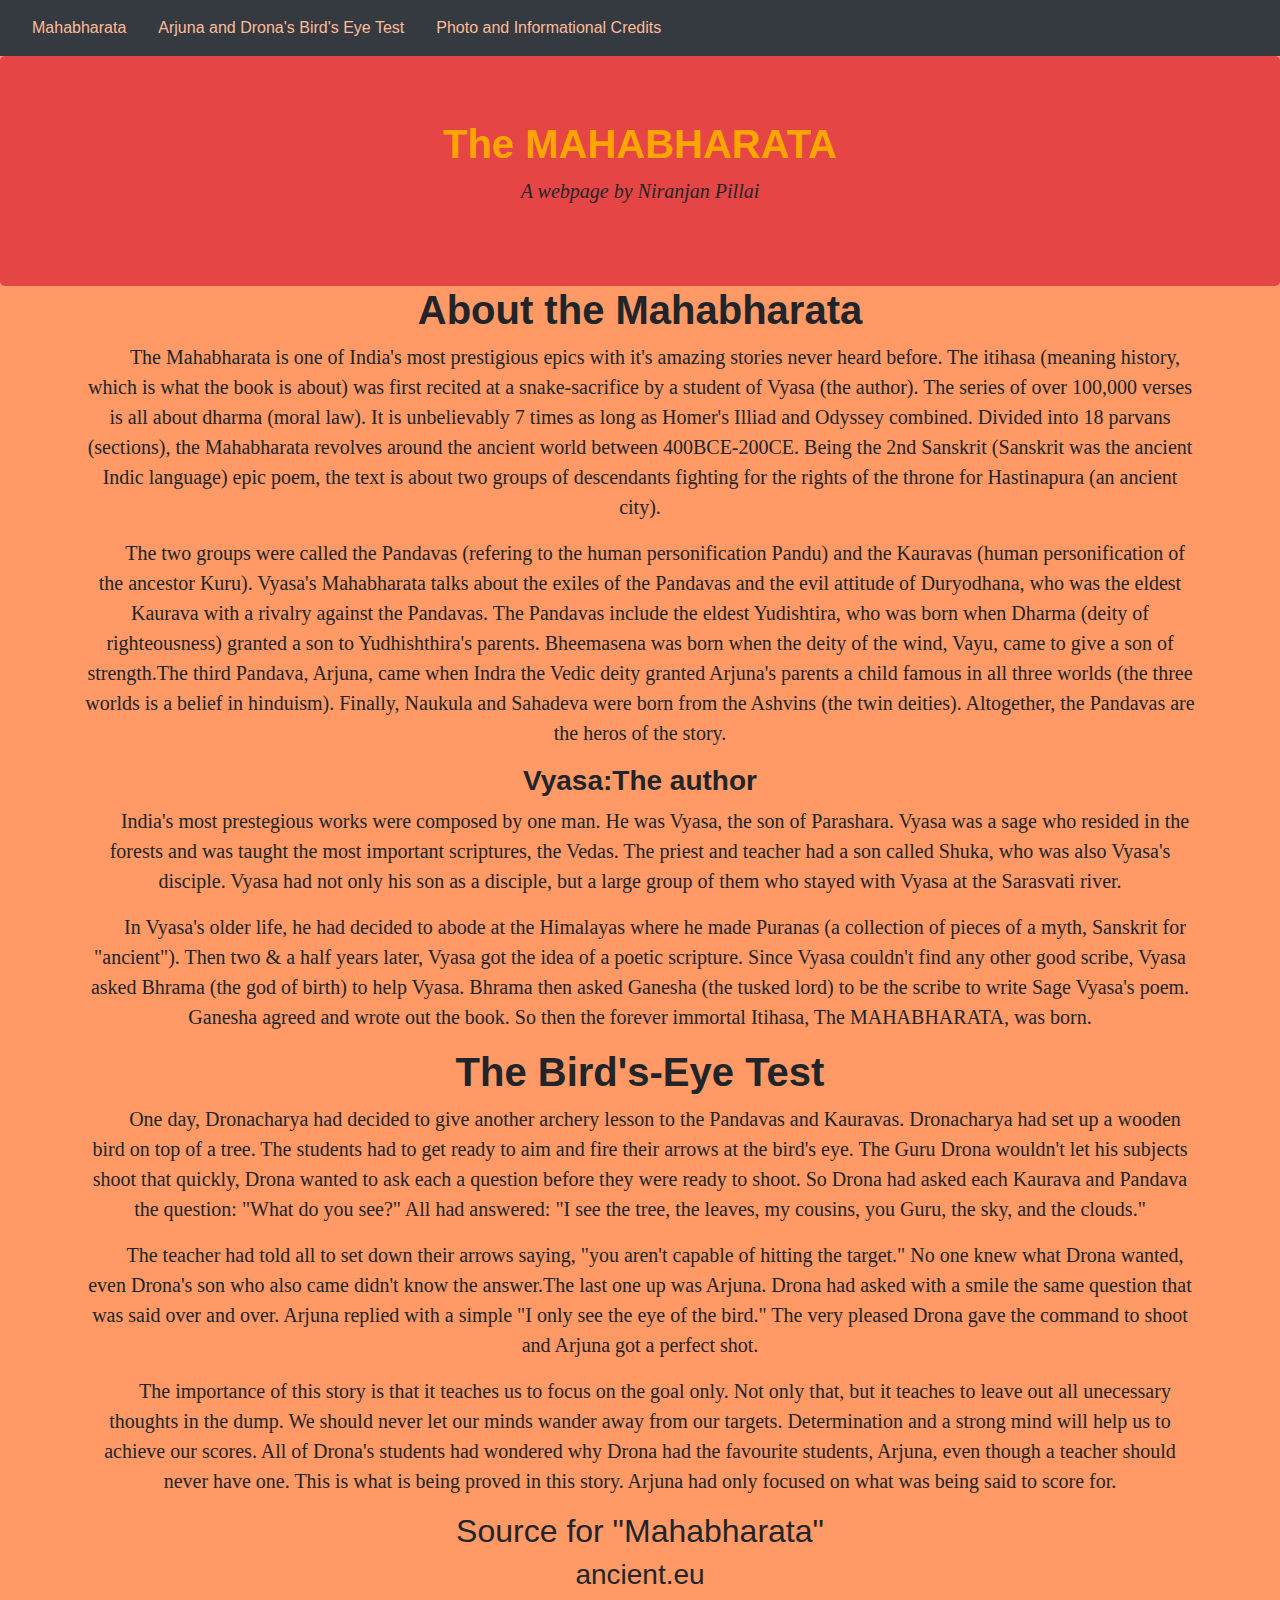
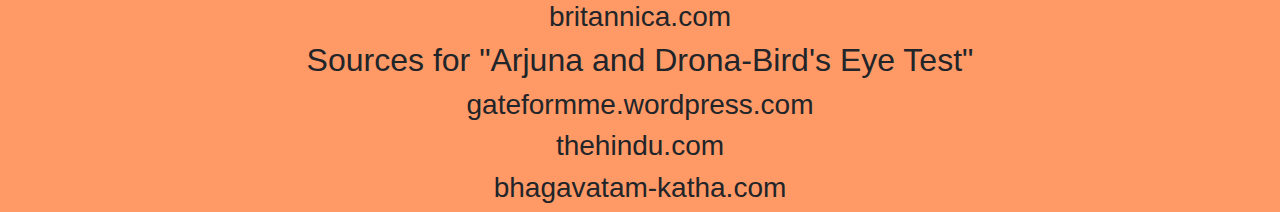
==== Index.html @ d1361037 "Add files via upload" ====
<!DOCTYPE html>
<html lang="en">
<head>
  <title>Mahabharata</title>
  <meta charset="utf-8">
  <meta name="viewport" content="width=device-width, initial-scale=1">
  <link rel="stylesheet" href="https://maxcdn.bootstrapcdn.com/bootstrap/4.5.2/css/bootstrap.min.css">

  <script src="https://maxcdn.bootstrapcdn.com/bootstrap/4.5.2/js/bootstrap.min.js"></script>
<link rel="stylesheet" href="style.css">
</head>
<body>
<header>
  
<nav class="navbar navbar-expand-lg bg-dark">

  <div class="collapse navbar-collapse" id="navbarTogglerDemo01">
     <a class="nav-link" href="#mahabharata">Mahabharata</a>
        <a class="nav-link" href="#bird">Arjuna and Drona's Bird's Eye Test</a>
        <a class="nav-link" href="#sources">Photo and Informational Credits</a>
  </div>
</nav>

</header>
<div class="jumbotron text-center myJumbotron" style="margin-bottom:0">
  <h1><b><font color="orange">The MAHABHARATA</font></b></h1>
  <p><i>A webpage by Niranjan Pillai</i></p> 
</div>

<div class="container text-center">
      		<div id="mahabharata">
  		<h1><b>About the Mahabharata</b></h1>
		</div>
      
   		<p class="indent">The Mahabharata is one of India's most prestigious epics with it's amazing stories never heard before. The itihasa (meaning history, which is what the book is about) was first recited at a snake-sacrifice by a 	student of Vyasa (the author). The series of over 100,000 verses is all about dharma (moral law). It is unbelievably 7 times as long as Homer's Illiad and Odyssey combined. Divided into 18 parvans (sections), the Mahabharata 	revolves around the ancient world between 400BCE-200CE. Being the 2nd Sanskrit (Sanskrit was the ancient Indic language) epic poem, the text is about two groups of descendants fighting for the rights of the throne for Hastinapura 	(an ancient city).</p>
		<p class="indent">The two groups were called the Pandavas (refering to the human personification Pandu) and the Kauravas (human personification of the ancestor Kuru). Vyasa's Mahabharata talks about the exiles of the Pandavas and 	the evil attitude of Duryodhana, who was the eldest Kaurava with a rivalry against the Pandavas. The Pandavas include the eldest Yudishtira, who was born when Dharma (deity of righteousness) granted a son to Yudhishthira's 	parents. Bheemasena was born when the deity of the wind, Vayu, came to give a son of strength.The third Pandava, Arjuna, came when Indra the Vedic deity granted Arjuna's parents a child famous in all three worlds (the three worlds is a belief in hinduism). Finally, Naukula and Sahadeva were born from the Ashvins (the twin deities). Altogether, the Pandavas are the heros of the story.</p> 
	

			
	 		 <h3><b>Vyasa:The author</b></h3>
		
		
  			<p class="indent">India's most prestegious works were composed by one man. He was Vyasa, the son of Parashara. Vyasa was a sage who resided in the forests and was taught the most important scriptures, the Vedas. The priest and 	teacher had a son called Shuka, who was also Vyasa's disciple. Vyasa had not only his son as a disciple, but a large group of them who stayed with Vyasa at the Sarasvati river.</p>
			<p class="indent">In Vyasa's older life, he had decided to abode at the Himalayas where he made Puranas (a collection of pieces of a myth, Sanskrit for "ancient"). Then two & a half years later, Vyasa got the idea of a poetic 	scripture. Since Vyasa couldn't find any other good scribe, Vyasa asked Bhrama (the god of birth) to help Vyasa. Bhrama then asked Ganesha (the tusked lord) to be the scribe to write Sage Vyasa's poem. Ganesha agreed and wrote 	out the book. So then the forever immortal Itihasa, The MAHABHARATA, was born.</p>
		

	


 <div id="bird">
	<h1><b>The Bird's-Eye Test</b></h1>

<p class="indent">One day, Dronacharya had decided to give another archery lesson to the Pandavas and Kauravas. Dronacharya had set up a wooden bird on top of a tree. The students had to get ready to aim and fire their arrows at the bird's eye. The Guru Drona wouldn't let his subjects shoot that quickly, Drona wanted to ask each a question before they were ready to shoot. So Drona had asked each Kaurava and Pandava the question: "What do you see?" All had answered: "I see the tree, the leaves, my cousins, you Guru, the sky, and the clouds."</p>

<p class="indent">The teacher had told all to set down their arrows saying, "you aren't capable of hitting the target." No one knew what Drona wanted, even Drona's son who also came didn't know the answer.The last one up was Arjuna. Drona had asked with a smile the same question that was said over and over. Arjuna replied with a simple "I only see the eye of the bird." The very pleased Drona gave the command to shoot and Arjuna got a perfect shot. </p>

<p class="indent">The importance of this story is that it teaches us to focus on the goal only. Not only that, but it teaches to leave out all unecessary thoughts in the dump. We should never let our minds wander away from our targets. Determination and a strong mind will help us to achieve our scores. All of Drona's students had wondered why Drona had the favourite students, Arjuna, even though a teacher should never have one. This is what is being proved in this story. Arjuna had only focused on what was being said to score for.</p>

</div>



 <div id="sources">
   <h2>Source for "Mahabharata"</h2>
 </div>
    <h3>ancient.eu</h3>
    <h3>britannica.com</h3>
  <div id="sources">
   <h2>Sources for "Arjuna and Drona-Bird's Eye Test"</h2>
  </div>
    <h3>gateformme.wordpress.com</h3>
    <h3>thehindu.com</h3>
    <h3>bhagavatam-katha.com</h3>

 </div>  




</body>
</html>
---- style.css ----
p {
  font-family: verdana;
  font-size: 20px;
}

body { 
    background-color: #ff9966
}

head { 
    background-color: #ffbb99
}
.myJumbotron {
   background-color: #E64545;
}

p.indent {
    text-indent: 30px;
}
a {
  color: #ffbb99;
  
}
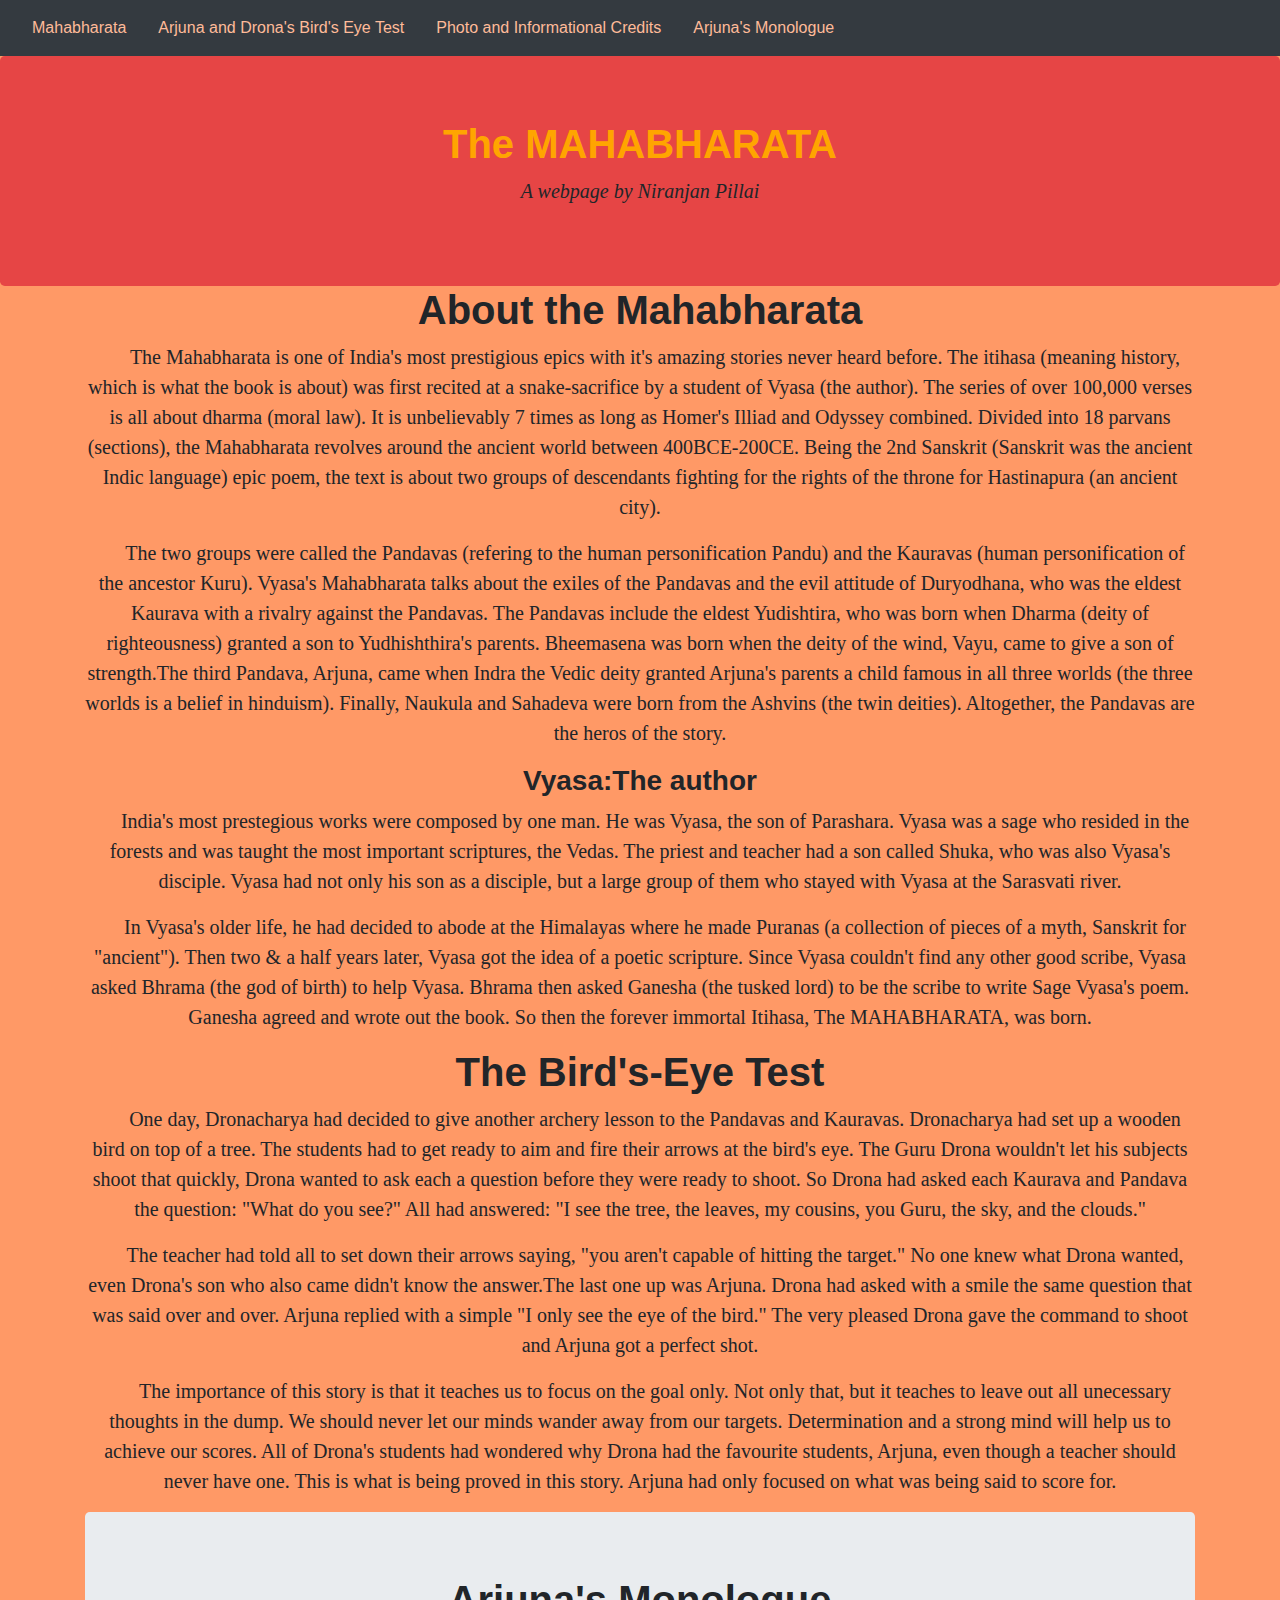
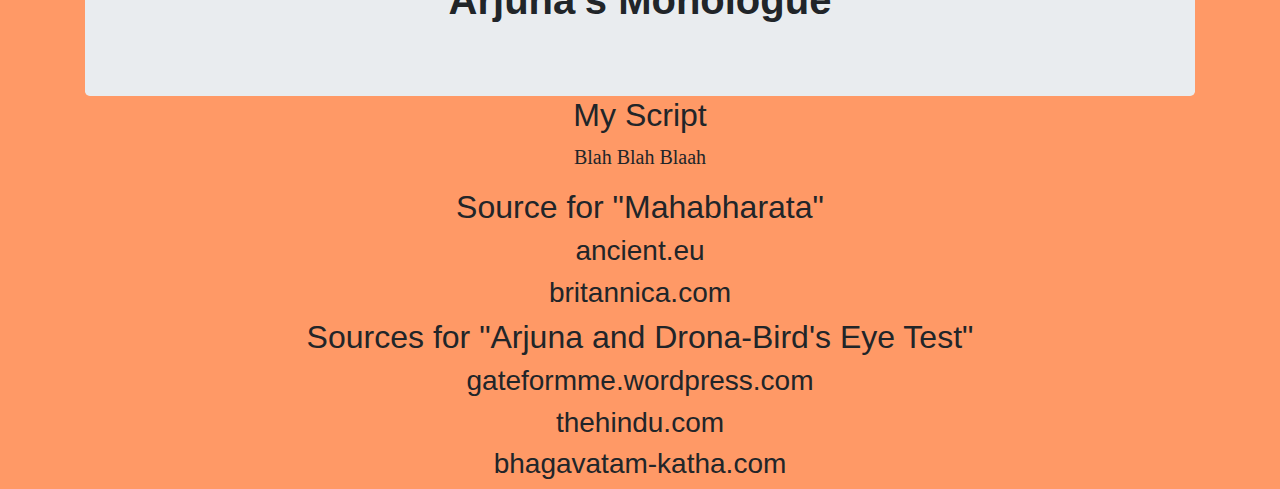
==== commit 6f8b7cd8: "Update Index.html" ====
--- a/Index.html
+++ b/Index.html
@@ -18,6 +18,7 @@
      <a class="nav-link" href="#mahabharata">Mahabharata</a>
         <a class="nav-link" href="#bird">Arjuna and Drona's Bird's Eye Test</a>
         <a class="nav-link" href="#sources">Photo and Informational Credits</a>
+	<a class="nav-link" href="#monologue">Arjuna's Monologue</a>
   </div>
 </nav>
 
@@ -59,6 +60,16 @@
 </div>
 
 
+<div id="monologue">
+	<div class="jumbotron text-center" id="monologue" style="margin-bottom:0">
+	<h1><b>Arjuna's Monologue</b></h1>
+	</div>
+
+
+<h2>My Script</h2>
+<p>Blah Blah Blaah</p>
+</body>
+</div>
 
  <div id="sources">
    <h2>Source for "Mahabharata"</h2>
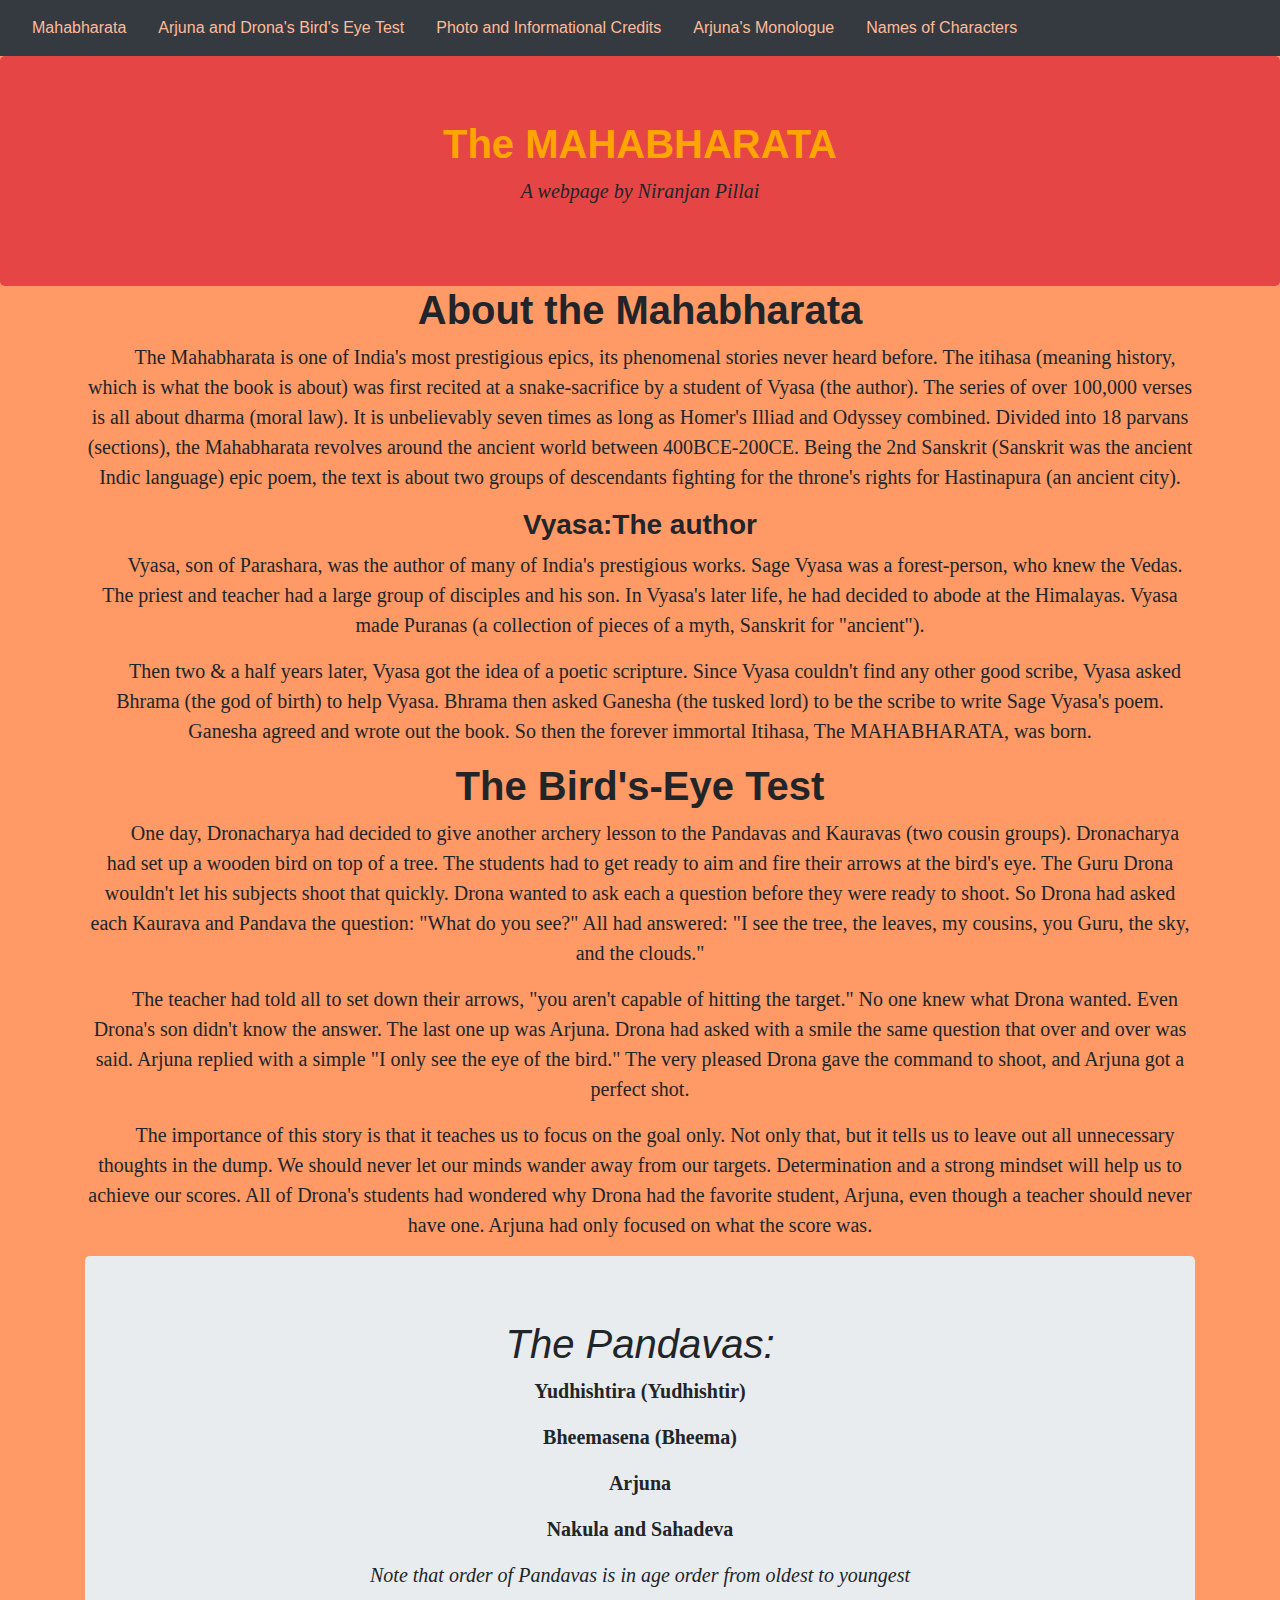
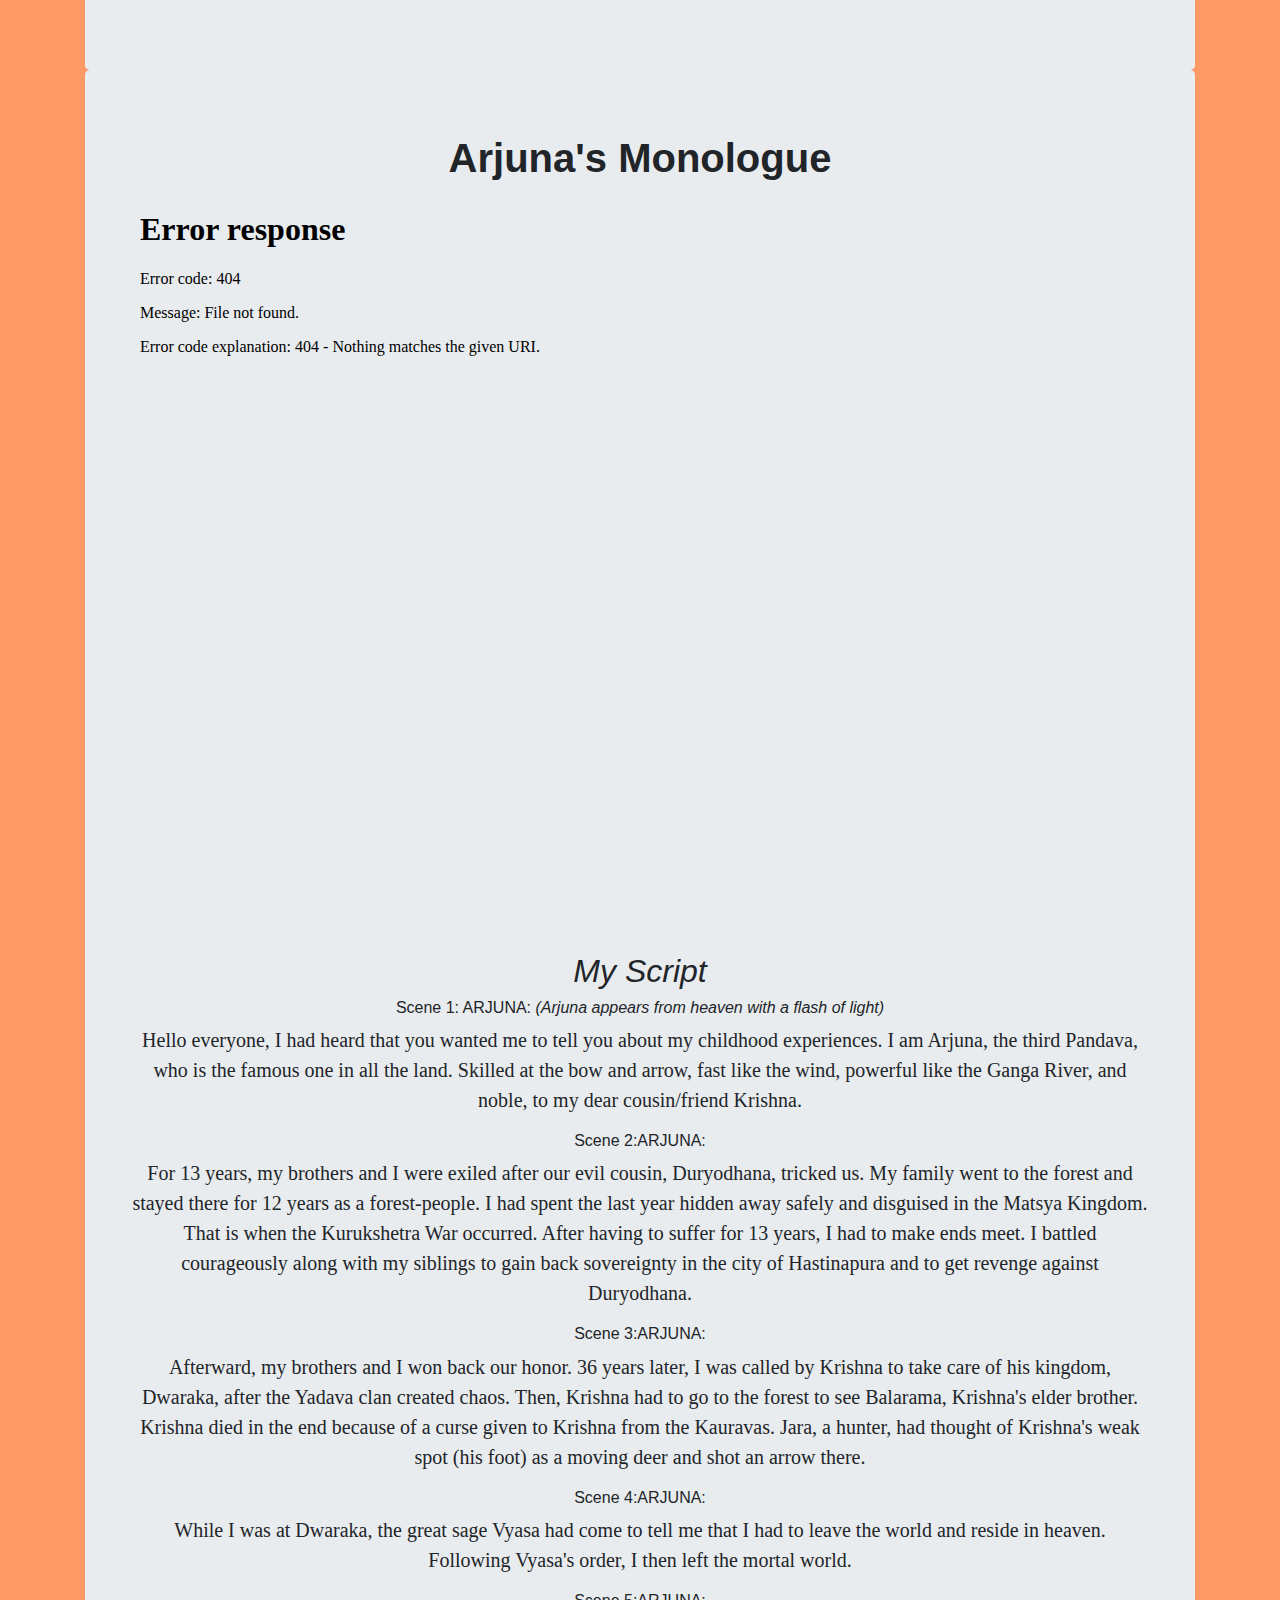
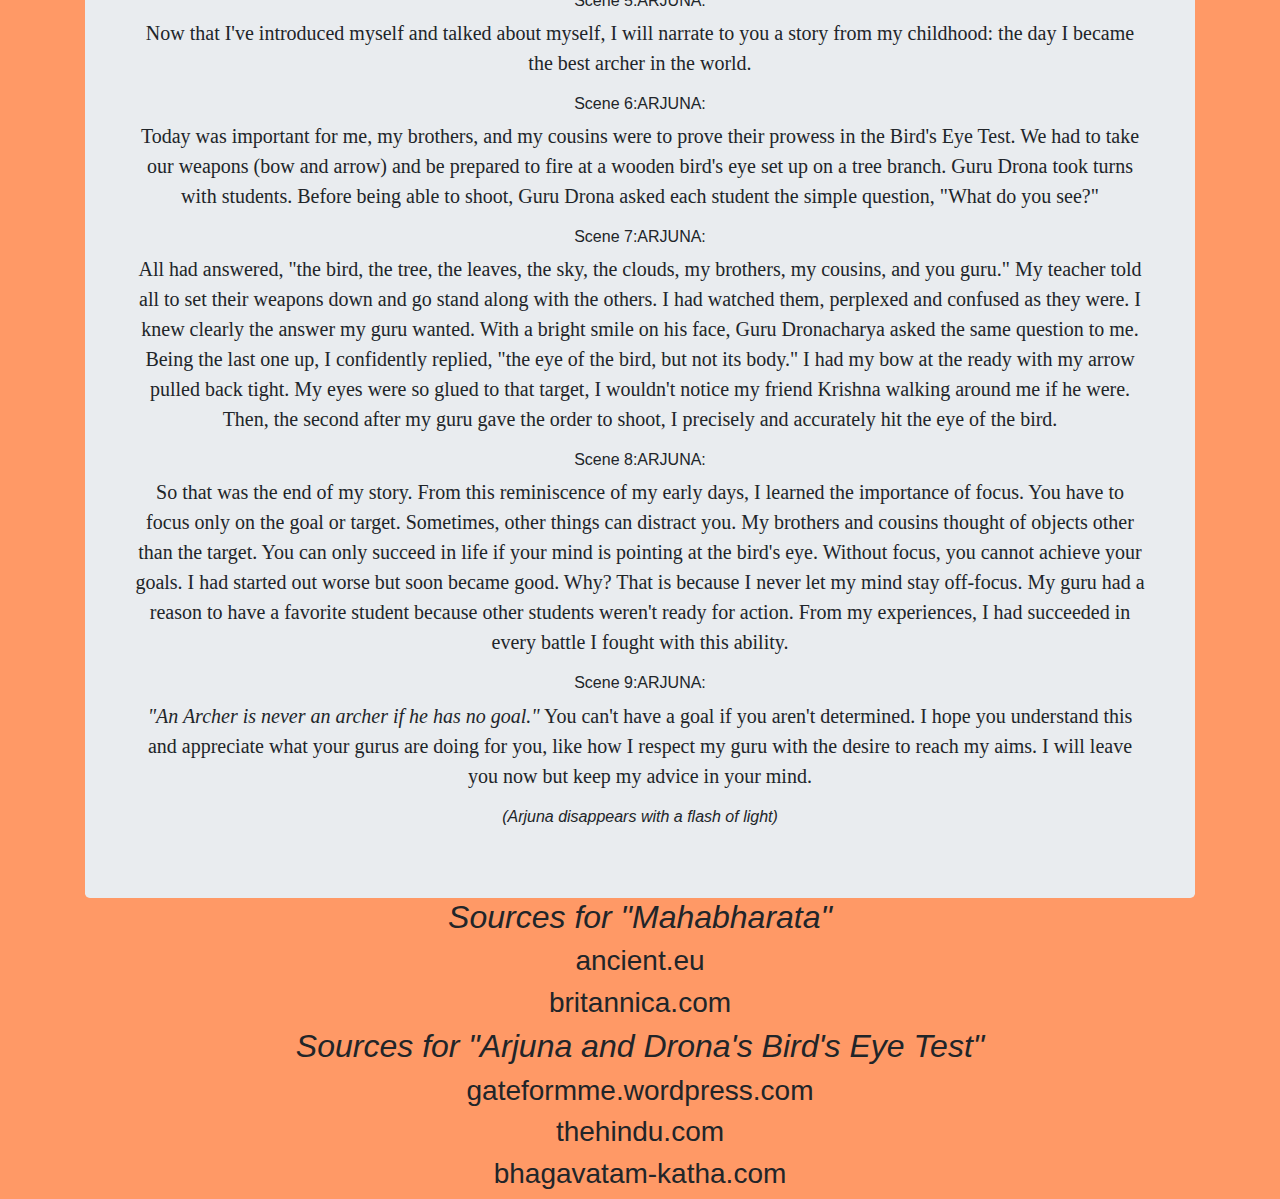
==== commit b4f7e6c7: "Update Index.html" ====
--- a/Index.html
+++ b/Index.html
@@ -18,7 +18,8 @@
      <a class="nav-link" href="#mahabharata">Mahabharata</a>
         <a class="nav-link" href="#bird">Arjuna and Drona's Bird's Eye Test</a>
         <a class="nav-link" href="#sources">Photo and Informational Credits</a>
-	<a class="nav-link" href="#monologue">Arjuna's Monologue</a>
+        <a class="nav-link" href="#monologue">Arjuna's Monologue</a>
+        <a class="nav-link" href="#characters: pandavas">Names of Characters</a>
   </div>
 </nav>
 
@@ -33,16 +34,15 @@
   		<h1><b>About the Mahabharata</b></h1>
 		</div>
       
-   		<p class="indent">The Mahabharata is one of India's most prestigious epics with it's amazing stories never heard before. The itihasa (meaning history, which is what the book is about) was first recited at a snake-sacrifice by a 	student of Vyasa (the author). The series of over 100,000 verses is all about dharma (moral law). It is unbelievably 7 times as long as Homer's Illiad and Odyssey combined. Divided into 18 parvans (sections), the Mahabharata 	revolves around the ancient world between 400BCE-200CE. Being the 2nd Sanskrit (Sanskrit was the ancient Indic language) epic poem, the text is about two groups of descendants fighting for the rights of the throne for Hastinapura 	(an ancient city).</p>
-		<p class="indent">The two groups were called the Pandavas (refering to the human personification Pandu) and the Kauravas (human personification of the ancestor Kuru). Vyasa's Mahabharata talks about the exiles of the Pandavas and 	the evil attitude of Duryodhana, who was the eldest Kaurava with a rivalry against the Pandavas. The Pandavas include the eldest Yudishtira, who was born when Dharma (deity of righteousness) granted a son to Yudhishthira's 	parents. Bheemasena was born when the deity of the wind, Vayu, came to give a son of strength.The third Pandava, Arjuna, came when Indra the Vedic deity granted Arjuna's parents a child famous in all three worlds (the three worlds is a belief in hinduism). Finally, Naukula and Sahadeva were born from the Ashvins (the twin deities). Altogether, the Pandavas are the heros of the story.</p> 
-	
+   		<p class="indent">The Mahabharata is one of India's most prestigious epics, its phenomenal stories never heard before. The itihasa (meaning history, which is what the book is about) was first recited at a snake-sacrifice by a student of Vyasa (the author). The series of over 100,000 verses is all about dharma (moral law). It is unbelievably seven times as long as Homer's Illiad and Odyssey combined. Divided into 18 parvans (sections), the Mahabharata revolves around the ancient world between 400BCE-200CE. Being the 2nd Sanskrit (Sanskrit was the ancient Indic language) epic poem, the text is about two groups of descendants fighting for the throne's rights for Hastinapura (an ancient city).</p>
 
 			
 	 		 <h3><b>Vyasa:The author</b></h3>
 		
 		
-  			<p class="indent">India's most prestegious works were composed by one man. He was Vyasa, the son of Parashara. Vyasa was a sage who resided in the forests and was taught the most important scriptures, the Vedas. The priest and 	teacher had a son called Shuka, who was also Vyasa's disciple. Vyasa had not only his son as a disciple, but a large group of them who stayed with Vyasa at the Sarasvati river.</p>
-			<p class="indent">In Vyasa's older life, he had decided to abode at the Himalayas where he made Puranas (a collection of pieces of a myth, Sanskrit for "ancient"). Then two & a half years later, Vyasa got the idea of a poetic 	scripture. Since Vyasa couldn't find any other good scribe, Vyasa asked Bhrama (the god of birth) to help Vyasa. Bhrama then asked Ganesha (the tusked lord) to be the scribe to write Sage Vyasa's poem. Ganesha agreed and wrote 	out the book. So then the forever immortal Itihasa, The MAHABHARATA, was born.</p>
+  			<p class="indent"> Vyasa, son of Parashara, was the author of many of India's prestigious works. Sage Vyasa was a forest-person, who knew the Vedas. The priest and teacher had a large group of disciples and his son. In Vyasa's later life, he had decided to abode at the Himalayas. Vyasa made Puranas (a collection of pieces of a myth, Sanskrit for "ancient"). </p>
+
+			<p class="indent">Then two & a half years later, Vyasa got the idea of a poetic scripture. Since Vyasa couldn't find any other good scribe, Vyasa asked Bhrama (the god of birth) to help Vyasa. Bhrama then asked Ganesha (the tusked lord) to be the scribe to write Sage Vyasa's poem. Ganesha agreed and wrote out the book. So then the forever immortal Itihasa, The MAHABHARATA, was born.</p>
 		
 
 	
@@ -51,42 +51,80 @@
  <div id="bird">
 	<h1><b>The Bird's-Eye Test</b></h1>
 
-<p class="indent">One day, Dronacharya had decided to give another archery lesson to the Pandavas and Kauravas. Dronacharya had set up a wooden bird on top of a tree. The students had to get ready to aim and fire their arrows at the bird's eye. The Guru Drona wouldn't let his subjects shoot that quickly, Drona wanted to ask each a question before they were ready to shoot. So Drona had asked each Kaurava and Pandava the question: "What do you see?" All had answered: "I see the tree, the leaves, my cousins, you Guru, the sky, and the clouds."</p>
+<p class="indent">One day, Dronacharya had decided to give another archery lesson to the Pandavas and Kauravas (two cousin groups). Dronacharya had set up a wooden bird on top of a tree. The students had to get ready to aim and fire their arrows at the bird's eye. The Guru Drona wouldn't let his subjects shoot that quickly. Drona wanted to ask each a question before they were ready to shoot. So Drona had asked each Kaurava and Pandava the question: "What do you see?" All had answered: "I see the tree, the leaves, my cousins, you Guru, the sky, and the clouds."</p>
 
-<p class="indent">The teacher had told all to set down their arrows saying, "you aren't capable of hitting the target." No one knew what Drona wanted, even Drona's son who also came didn't know the answer.The last one up was Arjuna. Drona had asked with a smile the same question that was said over and over. Arjuna replied with a simple "I only see the eye of the bird." The very pleased Drona gave the command to shoot and Arjuna got a perfect shot. </p>
+<p class="indent">The teacher had told all to set down their arrows, "you aren't capable of hitting the target." No one knew what Drona wanted. Even Drona's son didn't know the answer. The last one up was Arjuna. Drona had asked with a smile the same question that over and over was said. Arjuna replied with a simple "I only see the eye of the bird." The very pleased Drona gave the command to shoot, and Arjuna got a perfect shot. </p>
 
-<p class="indent">The importance of this story is that it teaches us to focus on the goal only. Not only that, but it teaches to leave out all unecessary thoughts in the dump. We should never let our minds wander away from our targets. Determination and a strong mind will help us to achieve our scores. All of Drona's students had wondered why Drona had the favourite students, Arjuna, even though a teacher should never have one. This is what is being proved in this story. Arjuna had only focused on what was being said to score for.</p>
+<p class="indent">The importance of this story is that it teaches us to focus on the goal only. Not only that, but it tells us to leave out all unnecessary thoughts in the dump. We should never let our minds wander away from our targets. Determination and a strong mindset will help us to achieve our scores. All of Drona's students had wondered why Drona had the favorite student, Arjuna, even though a teacher should never have one. Arjuna had only focused on what the score was.</p>
 
 </div>
-
-
-<div id="monologue">
-	<div class="jumbotron text-center" id="monologue" style="margin-bottom:0">
-	<h1><b>Arjuna's Monologue</b></h1>
+<div class="jumbotron text-center myJumbotron3" style="margin-bottom:0">
+	<div class="container text-center">
+                <div id="characters: pandavas">
+      		<h1><i>The Pandavas:</i></h1>
+       		<p><b>Yudhishtira (Yudhishtir)</b></p>
+       		<p><b>Bheemasena (Bheema)</b></p>
+       		<p><b>Arjuna</b></p>
+       		<p><b>Nakula and Sahadeva</b></p>
+       		<p><i>Note that order of Pandavas is in age order from oldest to youngest</i></p>
+                </div>
 	</div>
-
-
-<h2>My Script</h2>
-<p>Blah Blah Blaah</p>
-</body>
+</div>
+<div class="jumbotron text-center myJumbotron2" style="margin-bottom:0">
+	<div class="container text-center">
+		<div id="monologue">
+		<h1><b>Arjuna's Monologue</b></h1>
+<div class="embed-responsive embed-responsive-4by3">
+  <iframe class="embed-responsive-item" src="Arjuna's Monologue.mp4"></iframe>
+</div>
+		<h2><i>My Script</i></h2>
+		<h6>Scene 1: ARJUNA: <i>(Arjuna appears from heaven with a flash of light)</i></h6>
+                <p>Hello everyone, I had heard that you wanted me to tell you about my childhood experiences. I am Arjuna, the third Pandava, who is the famous one in all the land. Skilled at the bow and arrow, fast like the wind, powerful like the Ganga River, and noble, to my dear cousin/friend Krishna.</p>
+		<h6>Scene 2:ARJUNA:</h6>
+                <p>For 13 years, my brothers and I were exiled after our evil cousin, Duryodhana, tricked us. My family went to the forest and stayed there for 12 years as a forest-people. I had spent the last year hidden away safely and disguised in the Matsya Kingdom. That is when the Kurukshetra War occurred. After having to suffer for 13 years, I had to make ends meet. I battled courageously along with my siblings to gain back sovereignty in the city of Hastinapura and to get revenge against Duryodhana.</p>
+		<h6>Scene 3:ARJUNA:</h6>
+                <p>Afterward, my brothers and I won back our honor. 36 years later, I was called by Krishna to take care of his kingdom, Dwaraka, after the Yadava clan created chaos. Then, Krishna had to go to the forest to see Balarama, Krishna's elder brother. Krishna died in the end because of a curse given to Krishna from the Kauravas. Jara, a hunter, had thought of Krishna's weak spot (his foot) as a moving deer and shot an arrow there.</p>
+		<h6>Scene 4:ARJUNA:</h6>
+		<p>While I was at Dwaraka, the great sage Vyasa had come to tell me that I had to leave the world and reside in heaven. Following Vyasa's order, I then left the mortal world.</p>
+		<h6>Scene 5:ARJUNA:</h6>
+		<p>Now that I've introduced myself and talked about myself, I will narrate to you a story from my childhood: the day I became the best archer in the world.</p>
+		<h6>Scene 6:ARJUNA:</h6>
+		<p>Today was important for me, my brothers, and my cousins were to prove their prowess in the Bird's Eye Test. We had to take our weapons (bow and arrow) and be prepared to fire at a wooden bird's eye set up on a tree branch. Guru Drona took turns with students. Before being able to shoot, Guru Drona asked each student the simple question, "What do you see?"</p>
+		<h6> Scene 7:ARJUNA:</h6>
+		<p>All had answered, "the bird, the tree, the leaves, the sky, the clouds, my brothers, my cousins, and you guru." My teacher told all to set their weapons down and go stand along with the others. I had watched them, perplexed and confused as they were. I knew clearly the answer my guru wanted. With a bright smile on his face, Guru Dronacharya asked the same question to me. Being the last one up, I confidently replied, "the eye of the bird, but not its body." I had my bow at the ready with my arrow pulled back tight. My eyes were so glued to that target, I wouldn't notice my friend Krishna walking around me if he were. Then, the second after my guru gave the order to shoot, I precisely and accurately hit the eye of the bird.</p>
+		<h6>Scene 8:ARJUNA:</h6>
+		<p>So that was the end of my story. From this reminiscence of my early days, I learned the importance of focus. You have to focus only on the goal or target. Sometimes, other things can distract you. My brothers and cousins thought of objects other than the target. You can only succeed in life if your mind is pointing at the bird's eye. Without focus, you cannot achieve your goals. I had started out worse but soon became good. Why? That is because I never let my mind stay off-focus. My guru had a reason to have a favorite student because other students weren't ready for action. From my experiences, I had succeeded in every battle I fought with this ability.</p>
+		<h6>Scene 9:ARJUNA:</h6>
+		<p><i>"An Archer is never an archer if he has no goal."</i> You can't have a goal if you aren't determined. I hope you understand this and appreciate what your gurus are doing for you, like how I respect my guru with the desire to reach my aims. I will leave you now but keep my advice in your mind.</p>
+<h6><i>(Arjuna disappears with a flash of light)</i></h6>
+	        </div>
+	</div>
 </div>
 
- <div id="sources">
-   <h2>Source for "Mahabharata"</h2>
- </div>
-    <h3>ancient.eu</h3>
-    <h3>britannica.com</h3>
-  <div id="sources">
-   <h2>Sources for "Arjuna and Drona-Bird's Eye Test"</h2>
-  </div>
-    <h3>gateformme.wordpress.com</h3>
-    <h3>thehindu.com</h3>
-    <h3>bhagavatam-katha.com</h3>
+	<div class="container text-center">
+ 		<div id="sources">
+   			<h2><i>Sources for "Mahabharata"</i></h2>
+ 		</div>
+   	 		<h3>ancient.eu</h3>
+    			<h3>britannica.com</h3>
+  		<div id="sources">
+   			<h2><i>Sources for "Arjuna and Drona's Bird's Eye Test"</i></h2>
+  		</div>
+    			<h3>gateformme.wordpress.com</h3>
+    			<h3>thehindu.com</h3>
+    			<h3>bhagavatam-katha.com</h3>
 
- </div>  
+        </div>  
+<script>
+function getWordCounts(nodeList) {
+    var wordCount = 0;
+    for ( var i = 0; i < nodeList.length; i++ ) {
+        wordCount += nodeList[i].textContent.trim().split(' ').length;
+    }
+    return wordCount;
+}
 
-
-
-
+document.querySelector('span').textContent = getWordCounts(document.querySelectorAll('#about'));
+</script>
 </body>
 </html>
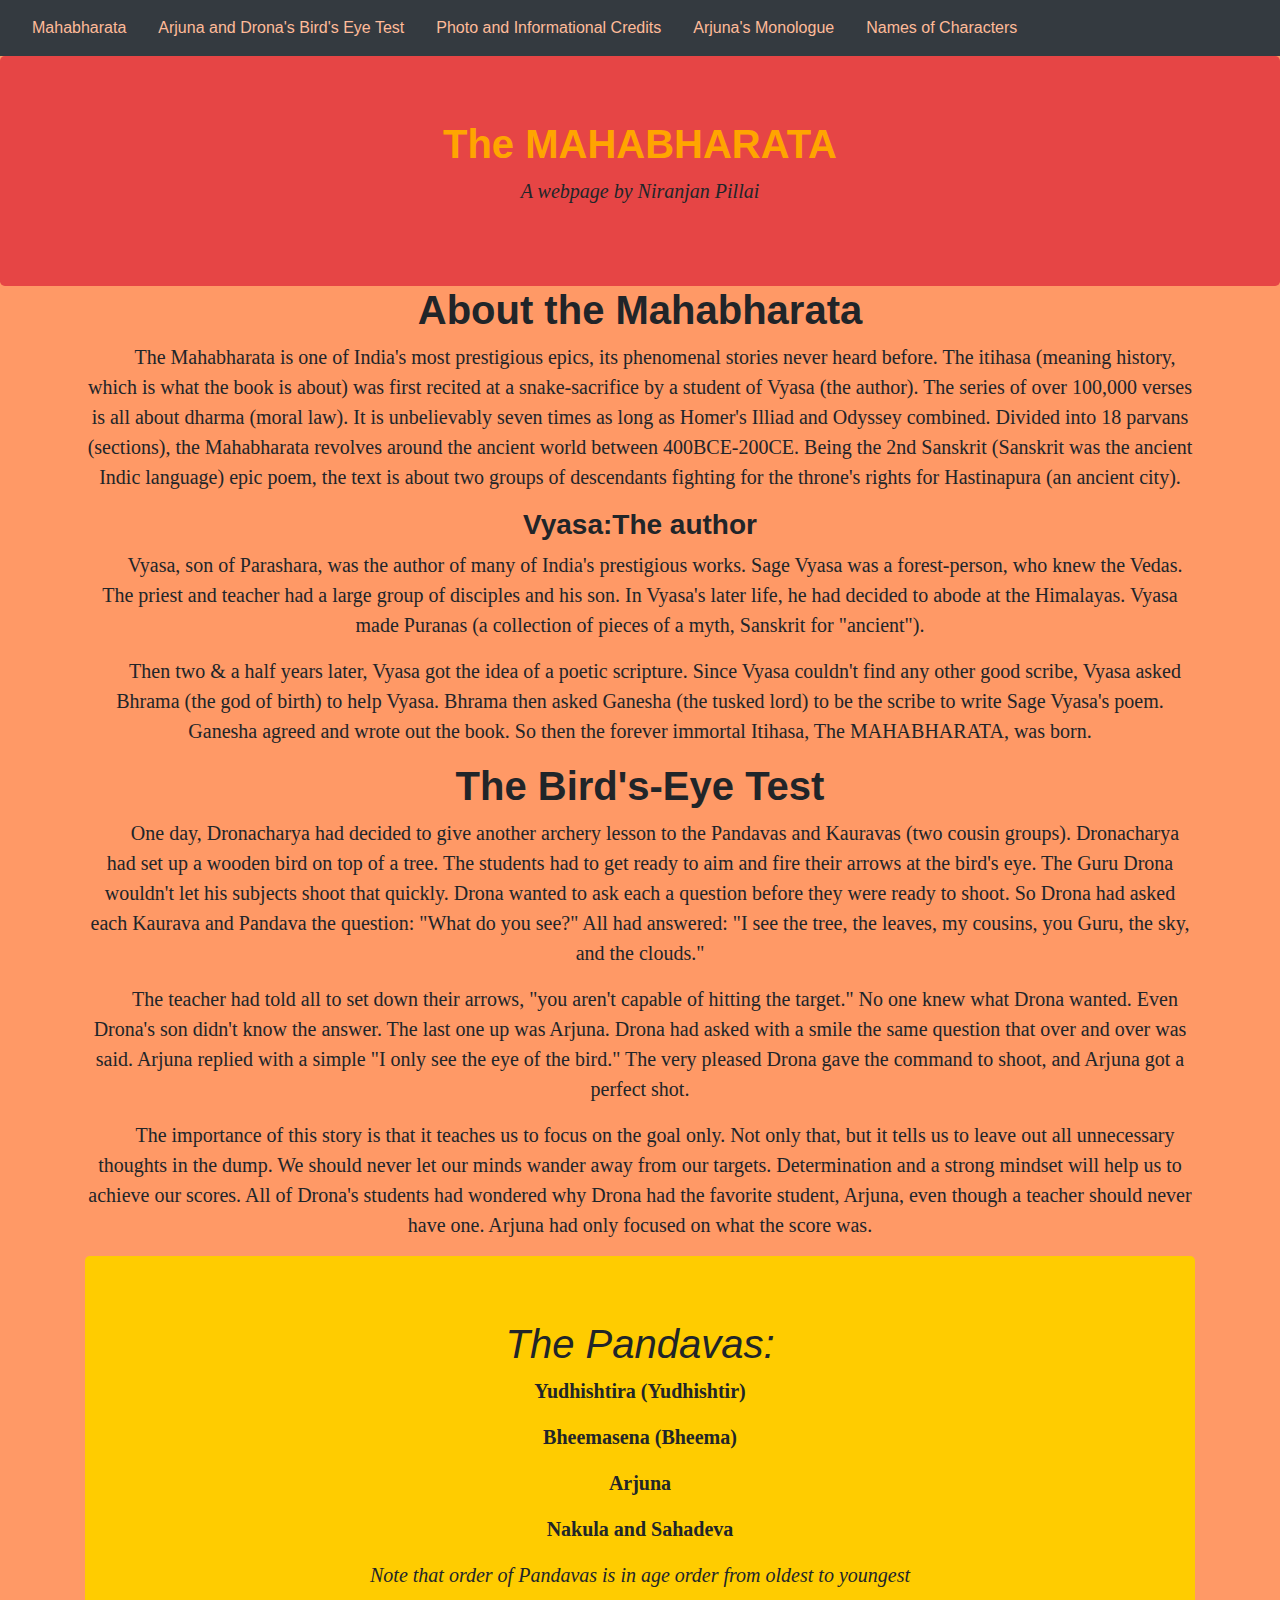
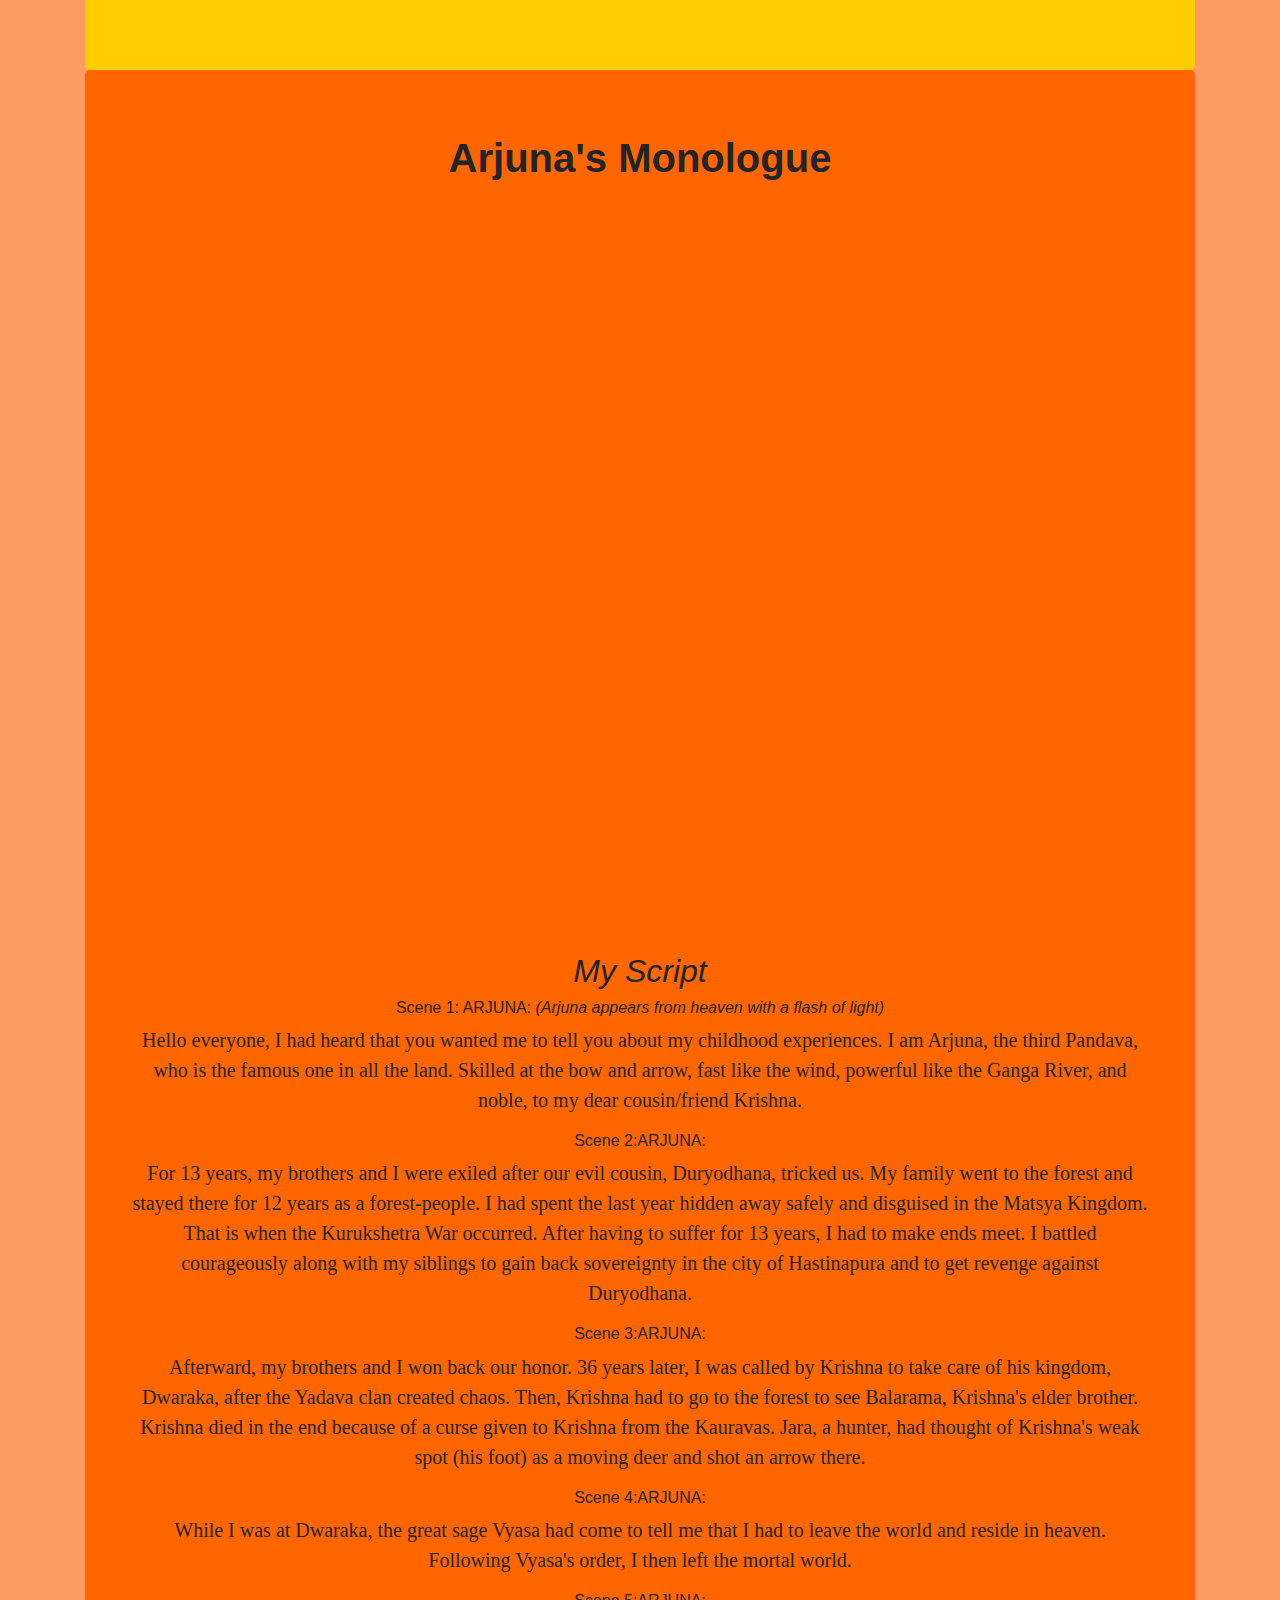
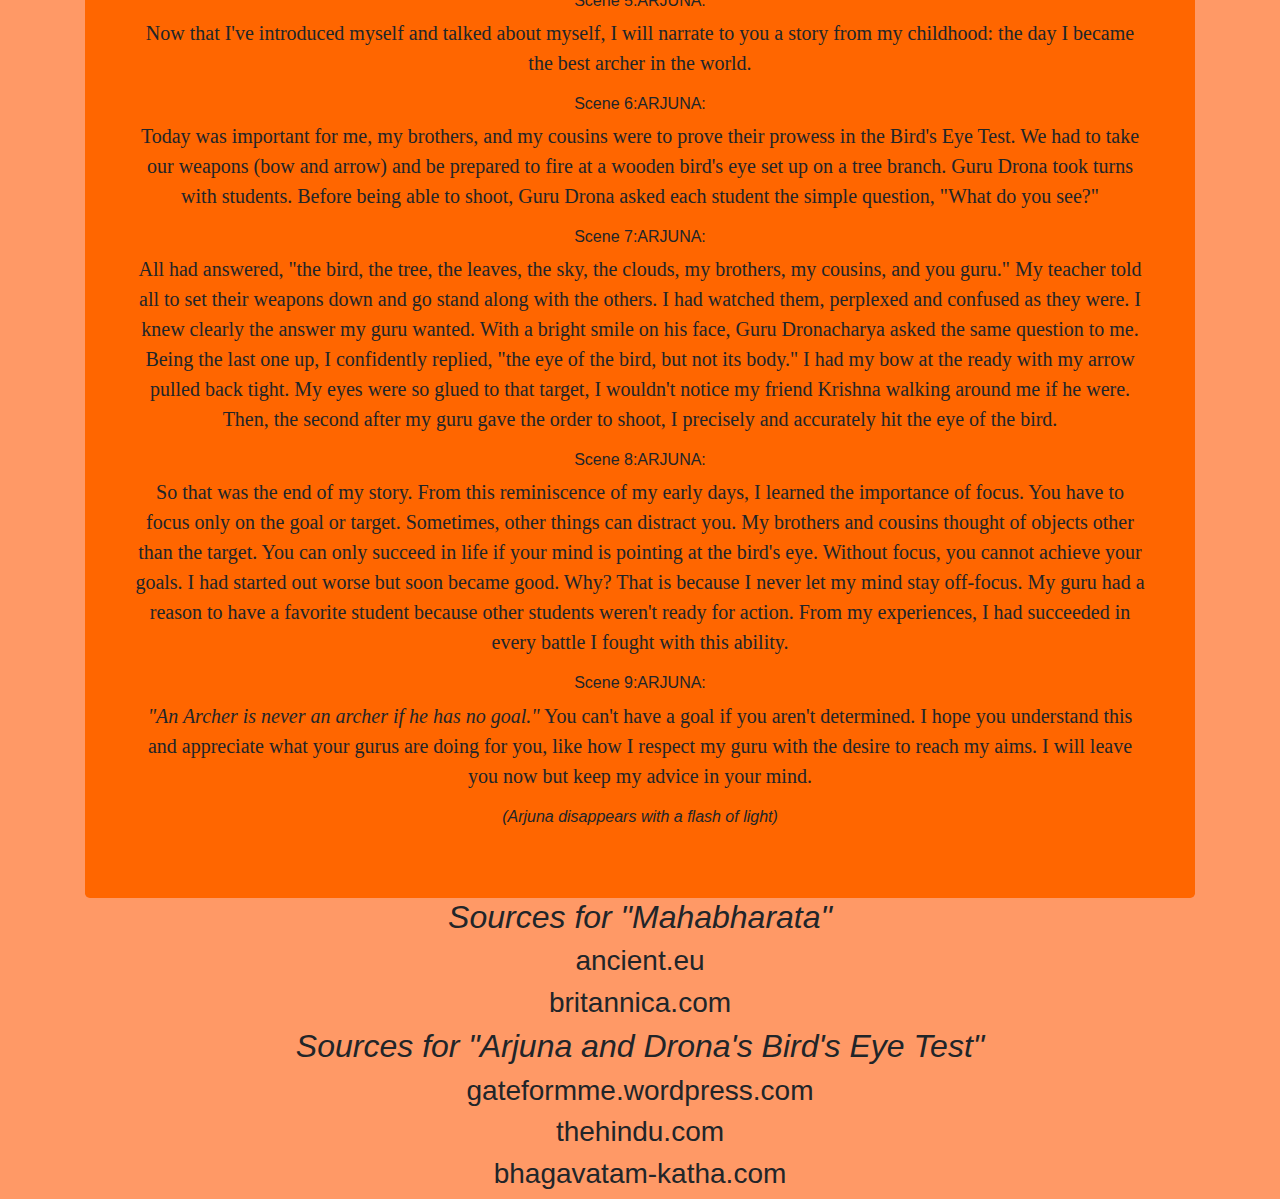
==== commit 94891184: "Update Index.html" ====
--- a/Index.html
+++ b/Index.html
@@ -75,7 +75,7 @@
 		<div id="monologue">
 		<h1><b>Arjuna's Monologue</b></h1>
 <div class="embed-responsive embed-responsive-4by3">
-  <iframe class="embed-responsive-item" src="Arjuna's Monologue.mp4"></iframe>
+  <iframe class="embed-responsive-item" src="https://drive.google.com/file/d/15hjQoIqAp7CMATiP4Uo8bG_eLwjgKbHr/preview"></iframe>
 </div>
 		<h2><i>My Script</i></h2>
 		<h6>Scene 1: ARJUNA: <i>(Arjuna appears from heaven with a flash of light)</i></h6>
--- a/style.css
+++ b/style.css
@@ -20,4 +20,11 @@
 a {
   color: #ffbb99;
   
-}+}
+
+.myJumbotron2 {
+   background-color: #ff6600;
+}
+.myJumbotron3 {
+   background-color: #ffcc00;
+}
